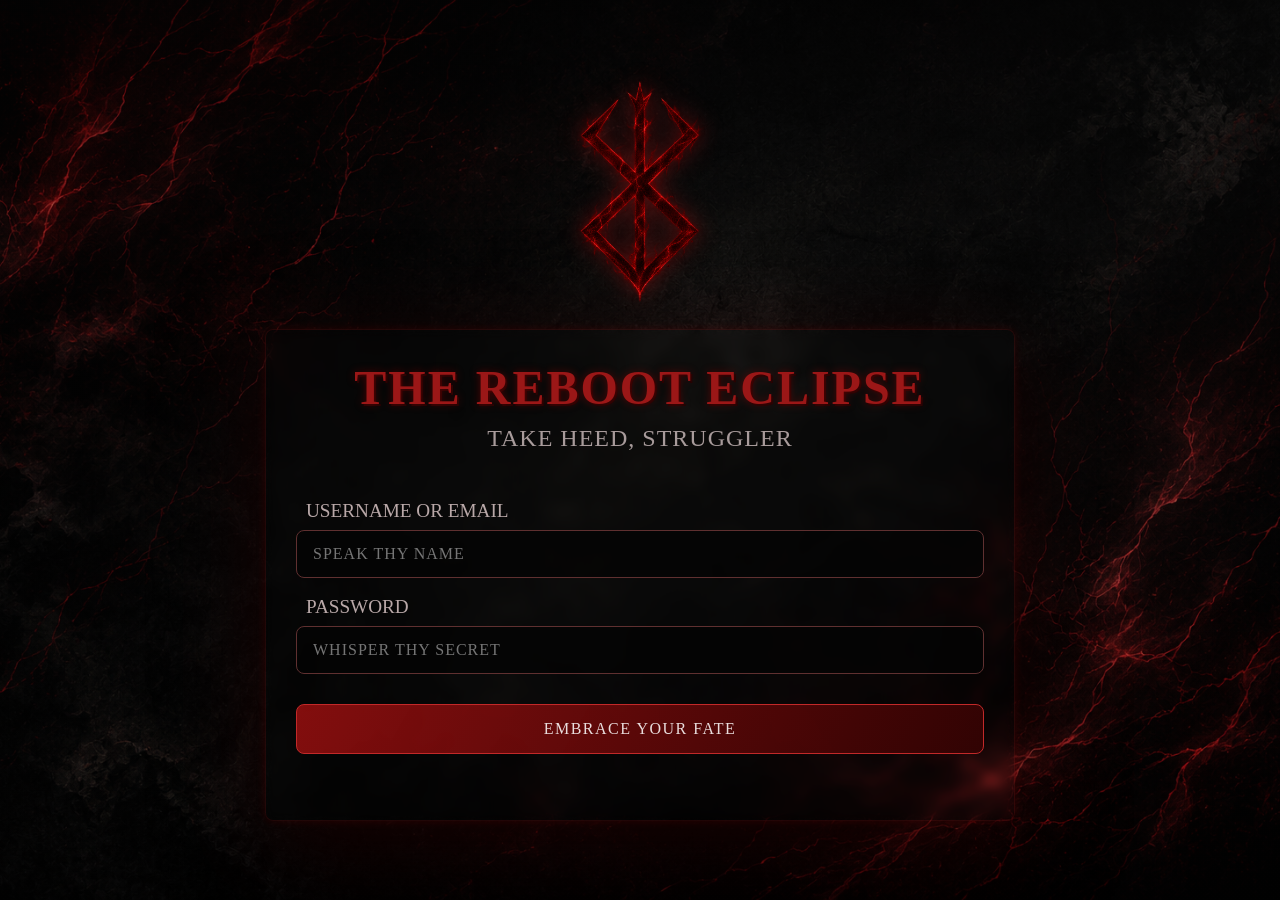
==== profile.html @ e07720f7 "logout icon" ====
<!doctype html>
<html lang="en">
  <head>
    <meta charset="UTF-8" />
    <meta name="viewport" content="width=device-width, initial-scale=1.0" />
    <link rel="stylesheet" href="/static/profile.css" />
    <link rel="icon" href="static/assets/favicon.png" />
    <title>GraphQL - Profile</title>
  </head>
  <body>
    <!--navbar-->
    <header class="nav-bar">
      <div class="nav-user-logout">
        <span id="nav-username">-</span>
        <span id="nav-user-id">-</span>
      </div>
      <button id="logout-button">
        
         ESCAPE
      </button>
    </header>
    <img
      class="brand-logo"
      src="static/assets/bos-logo.png"
      alt="Brand of Sacrifice"
    />
    <!--title + aura txt-->
    <section class="profile-title">
      <h1>THE REBOOT ECLIPSE</h1>
      <p>STRUGGLE, ENDURE, CONTEND</p>
    </section>

    <!--basic identification-->
    <section class="identification-container">
      <!--name + level-->
      <div class="profile-heading">
        <div class="name-container">
          <h2 id="full-name">-</h2>
          <button id="view-details-button">VIEW DETAILS</button>
        </div>
        <div class="level-container">
          <p class="label">LEVEL</p>
          <h2 id="level">-</h2>
        </div>
      </div>
      <hr />
      <!--user's latest completion-->
      <div class="latest-container">
        <p>
          <span class="label">LATEST COMPLETION</span>
          <span id="latest-completion-name">-</span>
        </p>
        <p>
          <span id="latest-completion-type">-</span>
          <span id="latest-completion-date">-</span>
        </p>
      </div>
    </section>

    <!--audit + xp + pass/fail chart-->
    <section class="overview-container">
      <!--left side (audit + xp)-->
      <div class="overview-left">
        <!--audit ratio-->
        <div class="stat-container">
          <p class="label">AUDIT RATIO</p>
          <h2 id="audit-ratio">-</h2>
          <div class="audit-details">
            <p>
              DONE
              <span id="audits-done">-</span>
            </p>
            <p>
              RECEIVED
              <span id="audits-received">-</span>
            </p>
          </div>
        </div>
        <!--total xp-->
        <div class="stat-container">
          <p class="label">TOTAL XP</p>
          <h2 id="total-xp">-</h2>
        </div>
      </div>
      <!--right side (pie chart)-->
      <div class="overview-right">
        <div class="pie-container">
          <p class="label">PASS / FAIL</p>
          <svg id="pass-fail-chart"></svg>
          <div class="pass-fail-details">
            <p>
              PASSED
              <span id="passed-projects">-</span>
            </p>
            <p>
              FAILED
              <span id="failed-projects">-</span>
            </p>
          </div>
        </div>
      </div>
    </section>
    <section class="graph-container">
      <p class="label">XP PROGRESSION</p>
      <svg id="xp-graph"></svg>
    </section>

    <!--user details popup-->
    <div id="details-modal" class="details-modal" hidden>
      <div class="details-popup">
        <button id="close-details-button">✕</button>
        <h2>STRUGGLER'S RECORD</h2>
        <!--personal-->
        
        <section class="details-section">
          <h3>PERSONAL</h3>
          <div class="details-info">
            <p>
              <span class="info-label">CPR</span>
              <span id="details-cpr">-</span>
            </p>
            <p>
              <span class="info-label">GENDER</span>
              <span id="details-gender">-</span>
            </p>
            <p>
              <span class="info-label">DATE OF BIRTH</span>
              <span id="details-birth-date">-</span>
            </p>
            <p>
              <span class="info-label">COUNTRY OF BIRTH</span>
              <span id="details-country">-</span>
            </p>
            <p>
              <span class="info-label">PHONE NUMBER</span>
              <span id="details-phone-number">-</span>
            </p>
          </div>
        </section>

        <!--education-->
        <section class="details-section">
          <h3>EDUCATION</h3>
          <div class="details-info">
            <p>
              <span class="info-label">DEGREE</span>
              <span id="details-degree">-</span>
            </p>
            <p>
              <span class="info-label">QUALIFICATION</span>
              <span id="details-qualification">-</span>
            </p>
            <p>
              <span class="info-label">GRADUATION DATE</span>
              <span id="details-graduation-date">-</span>
            </p>
          </div>

          <!--employment-->
          <h3>EMPLOYMENT</h3>
          <div class="details-info">
            <p>
              <span class="info-label">OCCUPATION</span>
              <span id="details-occupation">-</span>
            </p>
            <p>
              <span class="info-label">JOB TITLE</span>
              <span id="details-job-title">-</span>
            </p>
          </div>
        </section>
      </div>
    </div>

    <script type="module" src="js/profile.js"></script>
  </body>
</html>
---- static/profile.css ----
* {
  box-sizing: border-box;
}

body {
  margin: 0;
  min-height: 100vh;
  color: #d8d3d3e5;
  background-image:
    linear-gradient(rgba(5, 5, 5, 0.45), rgba(5, 5, 5, 0.223)),
    url("/static/assets/background.png");
  background-size: cover;
  background-position: center;
  background-repeat: no-repeat;
  background-attachment: fixed;
}

body.modal-open {
  overflow: hidden;
}

.nav-bar {
  display: flex;
  align-items: center;
  justify-content: space-between;
  padding: 20px 3%;
  background: rgba(8, 8, 8, 0.8);
  border-bottom: 1px solid rgba(150, 20, 20, 0.135);
  backdrop-filter: blur(5px);
}

.nav-user-logout {
  display: flex;
  flex-direction: horizontal;
  gap: 3px;
}

#nav-username {
  text-transform: uppercase;
  font-family: Impact;
  letter-spacing: 1px;
  color: #d8d3d3;
}

#nav-user-id {
  font-family: Impact;
  margin-top: 1.5px;
  font-size: 0.9rem;
  color: #8f8585;
}

#logout-button {
  padding: 5px 20px;
  font-family: Impact;
  font-size: 1rem;
  letter-spacing: 1.5px;
  color: #e9dddd;
  background: linear-gradient(120deg, #b01111bc, #310303);
  border: 1px solid #c22929;
  border-radius: 6px;
  cursor: pointer;
  transition:
    transform 0.2s,
    box-shadow 0.2s,
    background 0.2s;
}

#logout-button:hover {
  transform: translateY(-2px);
  background: linear-gradient(135deg, #b01111bc, #310303);
  box-shadow: 0 0 18px rgba(180, 0, 0, 0.4);
}

#logout-button:active {
  transform: translateY(1px);
}

.brand-logo {
  display: block;
  width: min(150px, 30vw);
  height: auto;
  margin: 40px auto 20px;
  object-fit: contain;
  filter: drop-shadow(0 0 12px rgba(170, 15, 15, 0.65));
}

.profile-title {
  text-align: center;
  margin-bottom: 40px;
  padding: 0 20px;
}

.profile-title h1 {
  margin: 0;
  font-family: Impact;
  font-size: clamp(2.2rem, 6vw, 4rem);
  letter-spacing: 2px;
  color: #9b1717;
  text-shadow:
    0 0 8px rgba(170, 0, 0, 0.45),
    2px 2px 0 #220404;
}

.profile-title p {
  margin: 10px 0 30px;
  font-family: fantasy;
  font-size: clamp(0.9rem, 2vw, 1.2rem);
  letter-spacing: 1px;
  color: #a89b9b;
}

.identification-container,
.overview-container,
.graph-container {
  width: min(750px, 90%);
  margin-left: auto;
  margin-right: auto;
  border: 1px solid rgba(150, 20, 20, 0.2);
  border-radius: 8px;
  background: rgba(12, 12, 12, 0.1);
  box-shadow:
    0 0 10px rgba(145, 2, 2, 0.2),
    0 20px 100px rgba(32, 0, 0, 0.7);
  backdrop-filter: blur(6px);
}

.identification-container,
.overview-container,
.graph-container {
  padding: 30px;
  margin-bottom: 30px;
}

.profile-heading {
  display: flex;
  align-items: center;
  justify-content: space-between;
  gap: 30px;
}

.name-container {
  display: flex;
  flex-direction: column;
  align-items: flex-start;
}

.name-container h2 {
  margin: 0;
  text-transform: uppercase;
  font-family: fantasy;
  font-size: clamp(1.8rem, 2.5vw, 3rem);
  letter-spacing: 1.5px;
  color: #e9dddd;
}

.level-container {
  text-align: right;
}

.level-container h2 {
  margin: 5px 0 0;
  font-family: Impact;
  font-size: 2.5rem;
  color: #9b1717;
}

.label {
  margin: 0;
  font-family: Impact;
  font-size: 1rem;
  letter-spacing: 1px;
  color: #a89b9b;
}

.identification-container hr {
  margin: 25px 0;
  border: none;
  border-top: 1px solid rgba(150, 20, 20, 0.3);
}

#view-details-button {
  margin-top: 5px;
  font-family: fantasy;
  font-size: 1rem;
  letter-spacing: 1.5px;
  color: #e9dddd84;
  background: none;
  border: none;
  cursor: pointer;
  transition: color 0.2s;
}

#view-details-button:hover {
  color: #c9bebe;
}

.latest-container {
  display: flex;
  justify-content: space-between;
}

.latest-container p {
  display: flex;
  flex-direction: column;
  gap: 10px;
  margin: 0;
}

#latest-completion-name {
  font-size: 1.3rem;
  text-transform: uppercase;
  font-family: fantasy;
  color: #9b1717;
}

#latest-completion-type,
#latest-completion-date {
  text-transform: uppercase;
  font-family: fantasy;
  color: #e9dddd84;
}

.overview-container {
  display: grid;
  grid-template-columns: 0.5fr 1fr;
  gap: 30px;
  padding: 30px;
  margin-bottom: 30px;
}

.overview-left {
  display: flex;
  flex-direction: column;
  gap: 12.5px;
}

.stat-container {
  text-align: center;
  width: 100%;
  padding: 25px;
  background: rgba(0, 0, 0, 0.28);
  border: 1px solid rgba(150, 20, 20, 0.2);
  border-radius: 7px;
}

.stat-container h2 {
  margin: 10px 0 0;
  font-family: fantasy;
  font-size: 2rem;
  color: #9b1717;
}

.audit-details {
  display: flex;
  gap: 25px;
  justify-content: center;
  margin-top: 20px;
}

.audit-details p {
  display: flex;
  flex-direction: column;
  gap: 6px;
  margin: 0;
  font-size: 1rem;
  font-family: Impact;
  color: #a89b9b;
}

.audit-details span {
  font-size: 1.2rem;
  font-family: fantasy;
  color: #e9dddd;
}

.overview-right {
  display: flex;
}

.pie-container {
  width: 100%;
  padding: 25px;
  text-align: center;
  background: rgba(0, 0, 0, 0.28);
  border: 1px solid rgba(150, 20, 20, 0.2);
  border-radius: 7px;
}

#pass-fail-chart {
  display: block;
  width: min(250px, 80%);
  height: auto;
  margin: 20px auto;
}
.pass-fail-details {
  display: flex;
  justify-content: center;
  gap: 35px;
}

.pass-fail-details p {
  display: flex;
  flex-direction: column;
  gap: 5px;
  margin: 0;
  font-size: 1rem;
  font-family: Impact;
  color: #a89b9b;
}

.pass-fail-details span {
  font-size: 1.2rem;
  font-family: fantasy;
  color: #e9dddd;
}

.graph-container {
  padding: 30px;
  margin-bottom: 50px;
}

#xp-graph {
  display: block;
  width: 100%;
  height: auto;
  min-height: 300px;
  margin-top: 20px;
  background: rgba(0, 0, 0, 0.2);
  border: 1px solid rgba(150, 20, 20, 0.15);
  border-radius: 6px;
}

.details-modal[hidden] {
  display: none;
}

.details-modal {
  position: fixed;
  inset: 0;
  display: flex;
  align-items: center;
  justify-content: center;
  padding: 20px;
  background: rgba(0, 0, 0, 0.78);
  z-index: 100;
}

.details-popup {
  position: relative;
  width: min(750px, 100%);
  max-height: 90vh;
  overflow-y: auto;
  padding: 35px;
  background: #111;
  border: 1px solid rgba(170, 25, 25, 0.5);
  border-radius: 8px;
  box-shadow:
    0 0 25px rgba(150, 0, 0, 0.2),
    0 25px 100px black;
}

.details-popup h2 {
  margin-top: 0;
  font-family: Impact, sans-serif;
  letter-spacing: 1px;
  color: #9b1717;
}

#close-details-button {
  position: absolute;
  top: 15px;
  right: 15px;
  background: transparent;
  border: none;
  color: #c8bbbb;
  font-size: 1.3rem;
  cursor: pointer;
}

#close-details-button:hover {
  color: #d92b2b;
}

.details-section {
  margin-top: 30px;
}

.details-section h3 {
  padding-bottom: 10px;
  font-family: Impact;
  letter-spacing: 1px;
  color: #9b1717a8;
  border-bottom: 1px solid rgba(150, 20, 20, 0.3);
}

.details-info {
  display: flex;
  flex-direction: column;
  gap: 15px;
}

.details-info p {
  display: flex;
  flex-direction: column;
  font-family: fantasy;
  gap: 5px;
  margin: 0;
}

.info-label {
  font-family: Impact;
  font-size: 0.8rem;
  letter-spacing: 1px;
  color: #958888;
}

@media (max-width: 700px) {
  .nav-bar {
    padding: 15px 6%;
  }

  .profile-heading {
    align-items: flex-start;
    flex-direction: column;
  }

  .level-container {
    text-align: left;
  }

  .latest-container {
    flex-direction: column;
  }

  .overview-container {
    grid-template-columns: 1fr;
  }

  .audit-details {
    flex-direction: column;

    gap: 15px;
  }

  .details-info {
    grid-template-columns: 1fr;
  }

  .identification-container,
  .overview-container,
  .graph-container {
    width: 94%;
  }

  .identification-container,
  .overview-container,
  .graph-container {
    padding: 20px;
  }
}
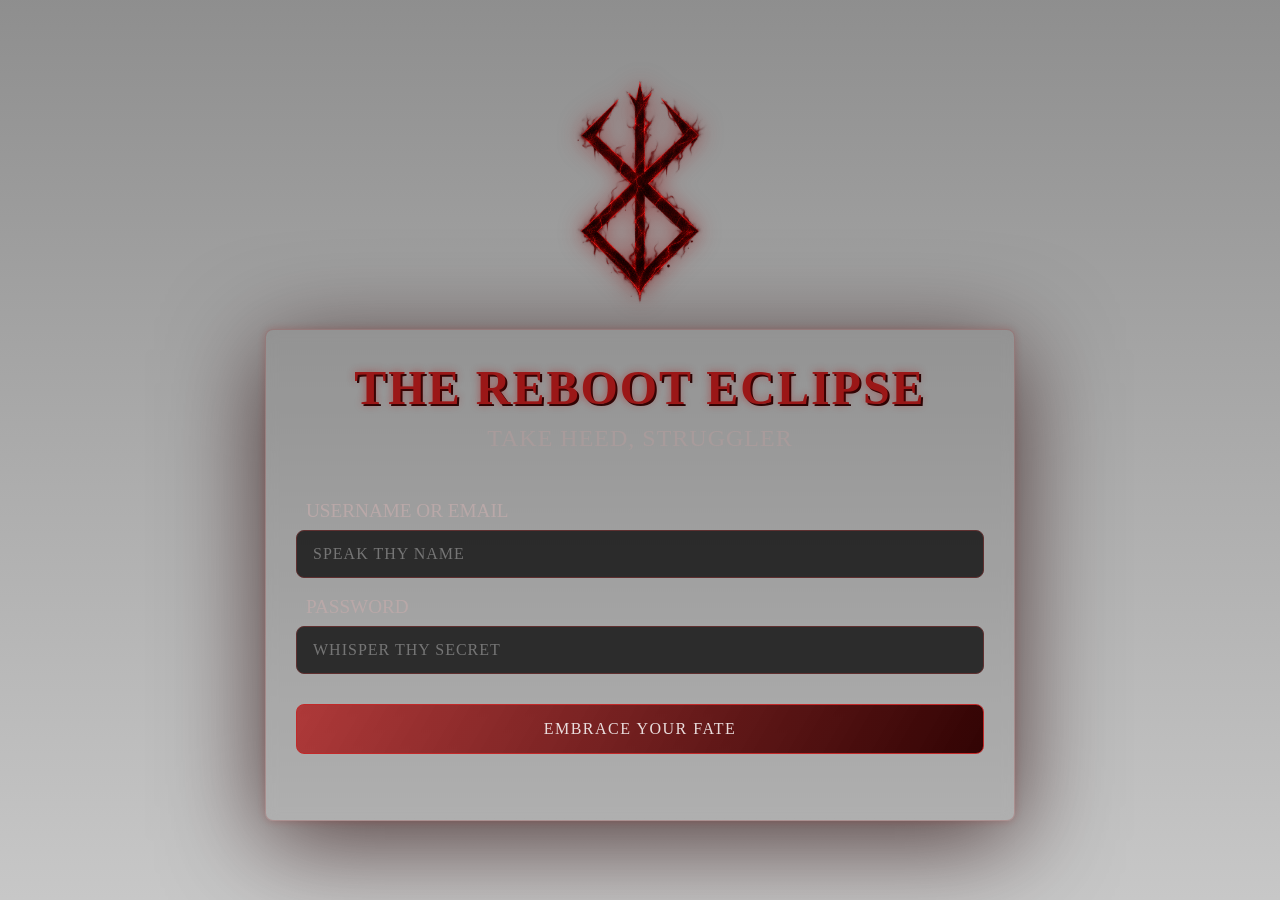
==== commit 2b952bde: "fixing absolute paths" ====
--- a/profile.html
+++ b/profile.html
@@ -3,21 +3,26 @@
   <head>
     <meta charset="UTF-8" />
     <meta name="viewport" content="width=device-width, initial-scale=1.0" />
-    <link rel="stylesheet" href="/static/profile.css" />
+    <link rel="stylesheet" href="static/profile.css" />
     <link rel="icon" href="static/assets/favicon.png" />
     <title>GraphQL - Profile</title>
   </head>
   <body>
+    <audio id="background-audio" autoplay loop>
+      <source src="static/assets/behelit.mp3" type="audio/mpeg" />
+    </audio>
     <!--navbar-->
     <header class="nav-bar">
       <div class="nav-user-logout">
         <span id="nav-username">-</span>
         <span id="nav-user-id">-</span>
       </div>
-      <button id="logout-button">
-        
-         ESCAPE
-      </button>
+      <div class="nav-actions">
+        <button id="audio-button">
+          <img class="audio-icon" src="static/assets/volume.png" alt="volume" />
+        </button>
+        <button id="logout-button">ESCAPE</button>
+      </div>
     </header>
     <img
       class="brand-logo"
@@ -111,7 +116,7 @@
         <button id="close-details-button">✕</button>
         <h2>STRUGGLER'S RECORD</h2>
         <!--personal-->
-        
+
         <section class="details-section">
           <h3>PERSONAL</h3>
           <div class="details-info">
--- a/static/profile.css
+++ b/static/profile.css
@@ -1,5 +1,10 @@
 * {
   box-sizing: border-box;
+}
+
+html {
+  scrollbar-width: thin;
+  scrollbar-color: #b01111bc #310303;
 }
 
 body {
@@ -8,7 +13,7 @@
   color: #d8d3d3e5;
   background-image:
     linear-gradient(rgba(5, 5, 5, 0.45), rgba(5, 5, 5, 0.223)),
-    url("/static/assets/background.png");
+    url("static/assets/background.png");
   background-size: cover;
   background-position: center;
   background-repeat: no-repeat;
@@ -31,7 +36,6 @@
 
 .nav-user-logout {
   display: flex;
-  flex-direction: horizontal;
   gap: 3px;
 }
 
@@ -44,9 +48,51 @@
 
 #nav-user-id {
   font-family: Impact;
-  margin-top: 1.5px;
   font-size: 0.9rem;
   color: #8f8585;
+}
+
+.nav-actions {
+  display: flex;
+  align-items: center;
+  gap: 10px;
+}
+
+#audio-button {
+  padding: 5px;
+  background: linear-gradient(120deg, #b01111bc, #310303);
+  border: 1px solid #c22929;
+  border-radius: 6px;
+  cursor: pointer;
+  transition:
+    transform 0.2s,
+    box-shadow 0.2s,
+    background 0.2s;
+}
+
+.audio-icon {
+  display: block;
+  width: 20px;
+  height: 20px;
+  object-fit: contain;
+  transition:
+    transform 0.2s,
+    filter 0.2s;
+}
+
+#audio-button:hover {
+  transform: translateY(-2px);
+  background: linear-gradient(135deg, #b01111bc, #310303);
+  box-shadow: 0 0 18px rgba(180, 0, 0, 0.4);
+}
+
+#audio-button:hover .audio-icon {
+  transform: scale(1.1);
+  filter: drop-shadow(0 0 5px rgba(255, 80, 80, 0.5));
+}
+
+#audio-button:active {
+  transform: translateY(1px);
 }
 
 #logout-button {
@@ -103,7 +149,7 @@
 
 .profile-title p {
   margin: 10px 0 30px;
-  font-family: fantasy;
+  font-family: Impact;
   font-size: clamp(0.9rem, 2vw, 1.2rem);
   letter-spacing: 1px;
   color: #a89b9b;
@@ -112,7 +158,7 @@
 .identification-container,
 .overview-container,
 .graph-container {
-  width: min(750px, 90%);
+  width: min(1000px, 90%);
   margin-left: auto;
   margin-right: auto;
   border: 1px solid rgba(150, 20, 20, 0.2);
@@ -147,7 +193,7 @@
 .name-container h2 {
   margin: 0;
   text-transform: uppercase;
-  font-family: fantasy;
+  font-family: Impact;
   font-size: clamp(1.8rem, 2.5vw, 3rem);
   letter-spacing: 1.5px;
   color: #e9dddd;
@@ -180,7 +226,7 @@
 
 #view-details-button {
   margin-top: 5px;
-  font-family: fantasy;
+  font-family: Impact;
   font-size: 1rem;
   letter-spacing: 1.5px;
   color: #e9dddd84;
@@ -209,23 +255,21 @@
 #latest-completion-name {
   font-size: 1.3rem;
   text-transform: uppercase;
-  font-family: fantasy;
+  font-family: Impact;
   color: #9b1717;
 }
 
 #latest-completion-type,
 #latest-completion-date {
   text-transform: uppercase;
-  font-family: fantasy;
+  font-family: Impact;
   color: #e9dddd84;
 }
 
 .overview-container {
   display: grid;
   grid-template-columns: 0.5fr 1fr;
-  gap: 30px;
-  padding: 30px;
-  margin-bottom: 30px;
+  gap: 25px;
 }
 
 .overview-left {
@@ -234,7 +278,15 @@
   gap: 12.5px;
 }
 
+.overview-left .stat-container {
+  flex: 1;
+}
+
 .stat-container {
+  display: flex;
+  flex-direction: column;
+  justify-content: center;
+  align-items: center;
   text-align: center;
   width: 100%;
   padding: 25px;
@@ -245,7 +297,7 @@
 
 .stat-container h2 {
   margin: 10px 0 0;
-  font-family: fantasy;
+  font-family: Impact;
   font-size: 2rem;
   color: #9b1717;
 }
@@ -253,7 +305,6 @@
 .audit-details {
   display: flex;
   gap: 25px;
-  justify-content: center;
   margin-top: 20px;
 }
 
@@ -269,7 +320,7 @@
 
 .audit-details span {
   font-size: 1.2rem;
-  font-family: fantasy;
+  font-family: Impact;
   color: #e9dddd;
 }
 
@@ -310,20 +361,21 @@
 
 .pass-fail-details span {
   font-size: 1.2rem;
-  font-family: fantasy;
+  font-family: Impact;
   color: #e9dddd;
 }
 
 .graph-container {
   padding: 30px;
   margin-bottom: 50px;
+  overflow-x: auto;
+  overflow-y: hidden;
 }
 
 #xp-graph {
   display: block;
-  width: 100%;
-  height: auto;
-  min-height: 300px;
+  height: 400px;
+  min-width: 1000px;
   margin-top: 20px;
   background: rgba(0, 0, 0, 0.2);
   border: 1px solid rgba(150, 20, 20, 0.15);
@@ -347,7 +399,7 @@
 
 .details-popup {
   position: relative;
-  width: min(750px, 100%);
+  width: min(1000px, 100%);
   max-height: 90vh;
   overflow-y: auto;
   padding: 35px;
@@ -400,9 +452,10 @@
 }
 
 .details-info p {
-  display: flex;
-  flex-direction: column;
-  font-family: fantasy;
+  text-transform: uppercase;
+  display: flex;
+  flex-direction: column;
+  font-family: Impact;
   gap: 5px;
   margin: 0;
 }
@@ -414,7 +467,7 @@
   color: #958888;
 }
 
-@media (max-width: 700px) {
+@media (max-width: 750px) {
   .nav-bar {
     padding: 15px 6%;
   }
@@ -430,6 +483,7 @@
 
   .latest-container {
     flex-direction: column;
+    gap: 20px;
   }
 
   .overview-container {
@@ -437,24 +491,14 @@
   }
 
   .audit-details {
-    flex-direction: column;
-
-    gap: 15px;
-  }
-
-  .details-info {
-    grid-template-columns: 1fr;
+    justify-content: space-around;
+    gap: 10px;
   }
 
   .identification-container,
   .overview-container,
   .graph-container {
     width: 94%;
-  }
-
-  .identification-container,
-  .overview-container,
-  .graph-container {
     padding: 20px;
   }
 }
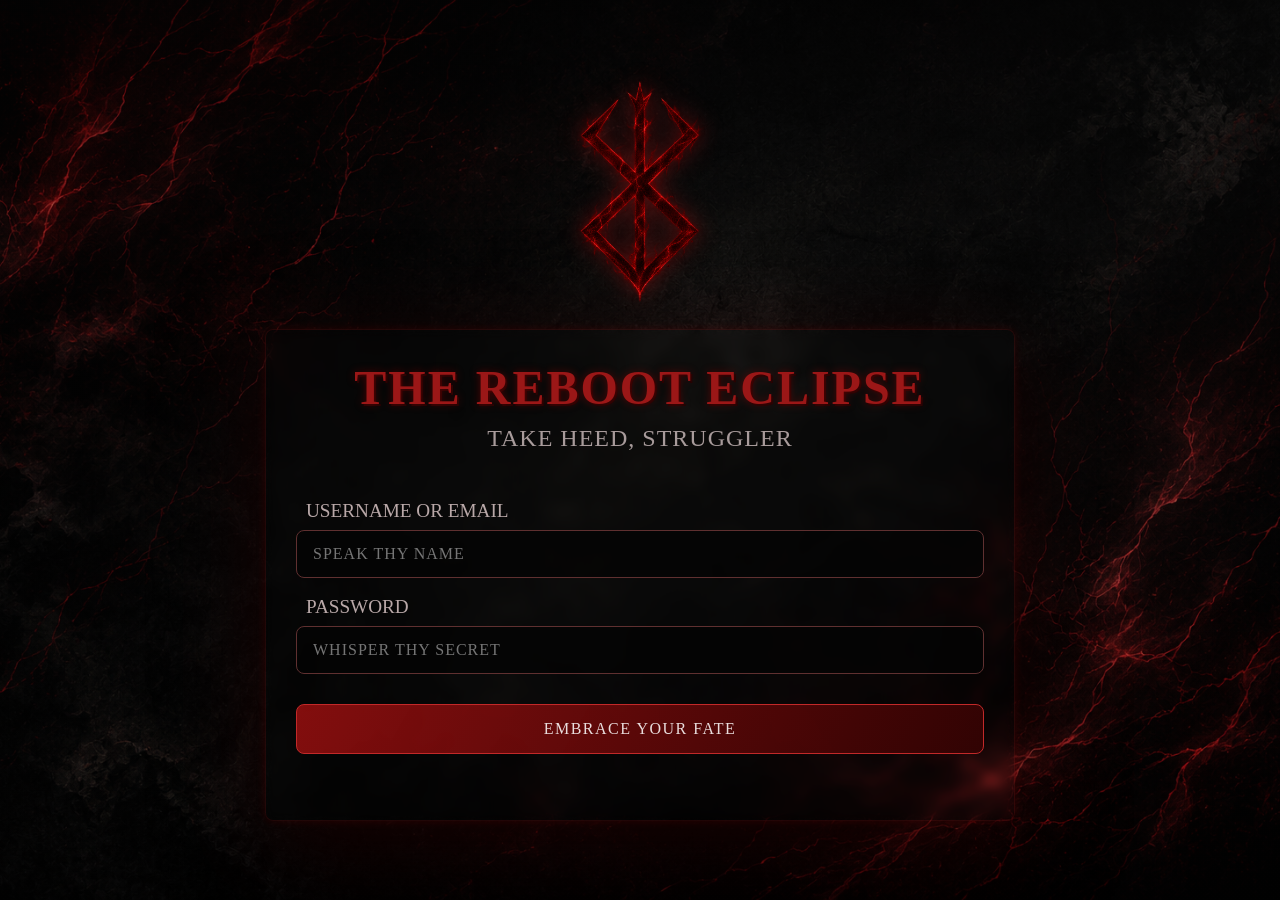
==== commit 63a673f8: "bug fixes" ====
--- a/profile.html
+++ b/profile.html
@@ -107,7 +107,9 @@
     </section>
     <section class="graph-container">
       <p class="label">XP PROGRESSION</p>
-      <svg id="xp-graph"></svg>
+      <div class="graph-scroll">
+        <svg id="xp-graph"></svg>
+      </div>
     </section>
 
     <!--user details popup-->
--- a/static/profile.css
+++ b/static/profile.css
@@ -13,7 +13,7 @@
   color: #d8d3d3e5;
   background-image:
     linear-gradient(rgba(5, 5, 5, 0.45), rgba(5, 5, 5, 0.223)),
-    url("static/assets/background.png");
+    url("assets/background.png");
   background-size: cover;
   background-position: center;
   background-repeat: no-repeat;
@@ -372,6 +372,13 @@
   overflow-y: hidden;
 }
 
+.graph-scroll {
+  width: 100%;
+  overflow-x: auto;
+  overflow-y: hidden;
+  margin-top: 10px;
+}
+
 #xp-graph {
   display: block;
   height: 400px;
